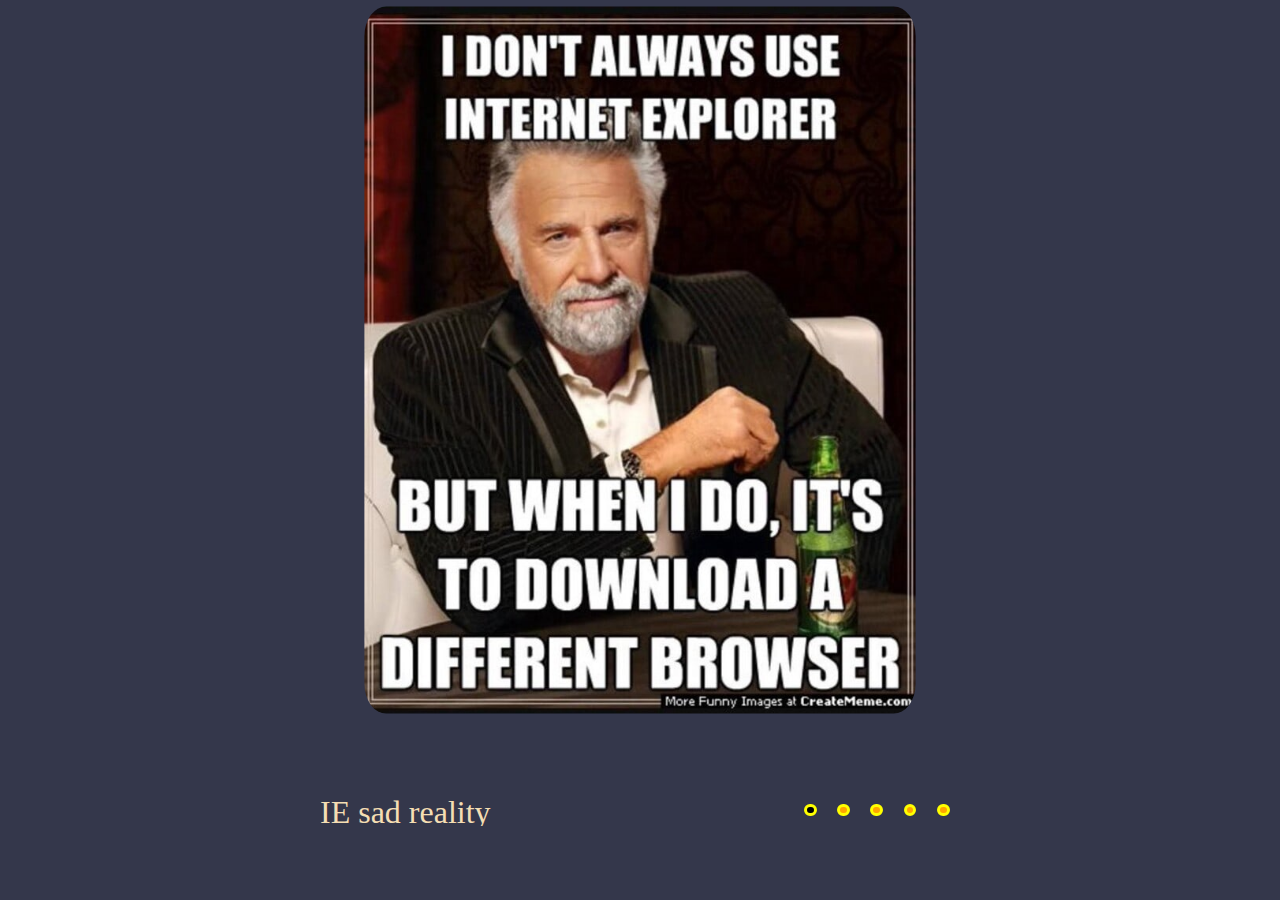
==== cssMemeSlider/index.html @ 9354ff1e "feat: folder created to meet the task requirements (Sun, Sep 15, 2024 16:17:15 PM)" ====
<!DOCTYPE html>
<html lang="en">
<head>
  <meta charset="UTF-8">
  <meta name="viewport" content="width=device-width, initial-scale=1.0">
  <link rel="stylesheet" href="style.css">
  <title>CSS Meme Slider</title>
</head>
<body>
  <div class="content">
    
      <input class="button" type="radio" id="btn1" name="button" checked>
      <input class="button" type="radio" id="btn2" name="button">
      <input class="button" type="radio" id="btn3" name="button">
      <input class="button" type="radio" id="btn4" name="button">
      <input class="button" type="radio" id="btn5" name="button">
    
    <div class="media">
      <img class="meme" id="meme1" src="assets/IE wasted.jpg" alt="I don't always use Internet explorer. But when I do, it's to download a different browser">
      <img class="meme" id="meme2" src="assets/phone broken.jpg" alt="I think your phone is broken. It's not telling me your location anymore">
      <img class="meme" id="meme3" src="assets/smthngs not right here.jpg" alt="">
      <img class="meme" id="meme4" src="assets/tyfanofaufus fex.jpg" alt="">
      <video class="meme" id="meme5" src="assets/Ace Ventura Mental Hospital Scene.mp4" controls></video>
    </div>
    <div class="info">
      <div class="captions">
        <p>IE sad reality</p>
        <p>Broken phone, broken expectations</p>
        <p>Something isn't right</p>
        <p>TYFANNOFAURUS FEX</p>
        <p>Ace Ventura at the mental hospital</p>
      </div>
      <div class="controls">
        <label for="btn1" class="circle" id="circle1"></label>
        <label for="btn2" class="circle" id="circle2"></label>
        <label for="btn3" class="circle" id="circle3"></label>
        <label for="btn4" class="circle" id="circle4"></label>
        <label for="btn5" class="circle" id="circle5"></label>
      </div>
    </div>
  </div>
</body>
</html>
---- cssMemeSlider/style.css ----
*, body {
  margin: 0;
  padding: 0;
  box-sizing: border-box;
}
button, input {
    font-family: inherit;
    font-size: inherit;
    line-height: inherit;
}
img {
    border-style: none;
}
:root {
  --window-background: #34374b;
  --buttons-color-main: orange;
  --buttons-color-accent: yellow;
  --font-color: wheat;
}
body {
  background-color: var(--window-background)
}
.content {
  background-color: var(--window-background);
  margin: 0 auto;
  height: 100vh;
  width: 60vw;
  overflow: hidden;
  display: flex;
  flex-direction: column;
}
input {
  display: none;
}
.media {
  max-width: 70vw;
  height: 80%;
  padding: 0 2vw;
  display: flex;
  justify-content: center;
  align-items: center;
  flex-wrap: wrap;
  overflow: hidden;
}
.meme {
  padding: 0.5vw;
  display: block;
  height: auto;
  height: 100%;
  object-fit: contain;
  border-radius: 5%;
  transition: 0.5s ease-in-out;
}
.info {
  display: flex;
  justify-content: space-around;
  align-items: center;
  height: 20%;
}
.captions {
  width: 70%;
  height: 2.5vw;
  padding-left: 5vw;
  overflow: hidden;
}
.captions p {
    display: flex;
    font-size: 2.5vw;
    color: var(--font-color);
    transition: 0.5s ease-in-out;
}
.controls {
  width: 30%;
  height: 3vw;
  display: flex;
  align-items: center;
  justify-content: space-around;
  padding-right: 5vw;
}
.circle {
  width: 1vw;
  height: 1vw;
  display: block;
  border: 0.3vw solid var(--buttons-color-accent);
  border-radius: 50%;
  background-color: var(--buttons-color-main);
  transition: 0.5s ease-in-out;
}
/*------------CIRCLES LOGIC--------------
----- # 1 ---*/
#btn1:hover ~ .info #circle1,
#btn2:hover ~ .info #circle2,
#btn3:hover ~ .info #circle3,
#btn4:hover ~ .info #circle4,
#btn5:hover ~ .info #circle5 {
  background-color: red;
}
#btn1:active ~ .info #circle1,
#btn2:active ~ .info #circle2,
#btn3:active ~ .info #circle3,
#btn4:active ~ .info #circle4,
#btn5:active ~ .info #circle5 {
  background-color: green;
  border: 0.3vw solid black;
}
#btn1:checked ~ .info #circle1,
#btn2:checked ~ .info #circle2,
#btn3:checked ~ .info #circle3,
#btn4:checked ~ .info #circle4,
#btn5:checked ~ .info #circle5 {
  background-color: black;
}
/* 1 */
#btn1:checked ~ .media .meme {
  transform: translateY(0%);
}
#btn1:checked ~ .info .captions p:nth-of-type(1) {
  transform: translateY(0%);
}
/* 2 */
#btn2:checked ~ .media .meme {
  transform: translateY(-100%);
}
#btn2:checked ~ .info .captions p:nth-of-type(2) {
  transform: translateY(-100%);
}
/* 3 */
#btn3:checked ~ .media .meme {
  transform: translateY(-200%);
}
#btn3:checked ~ .info .captions p:nth-of-type(3) {
  transform: translateY(-200%);
}
/* 4 */
#btn4:checked ~ .media .meme {
  transform: translateY(-300%);
}
#btn4:checked ~ .info .captions p:nth-of-type(4) {
  transform: translateY(-300%);
}
/* 5 */
#btn5:checked ~ .media .meme {
  transform: translateY(-400%);
}
#btn5:checked ~ .info .captions p:nth-of-type(5) {
  transform: translateY(-400%);
}
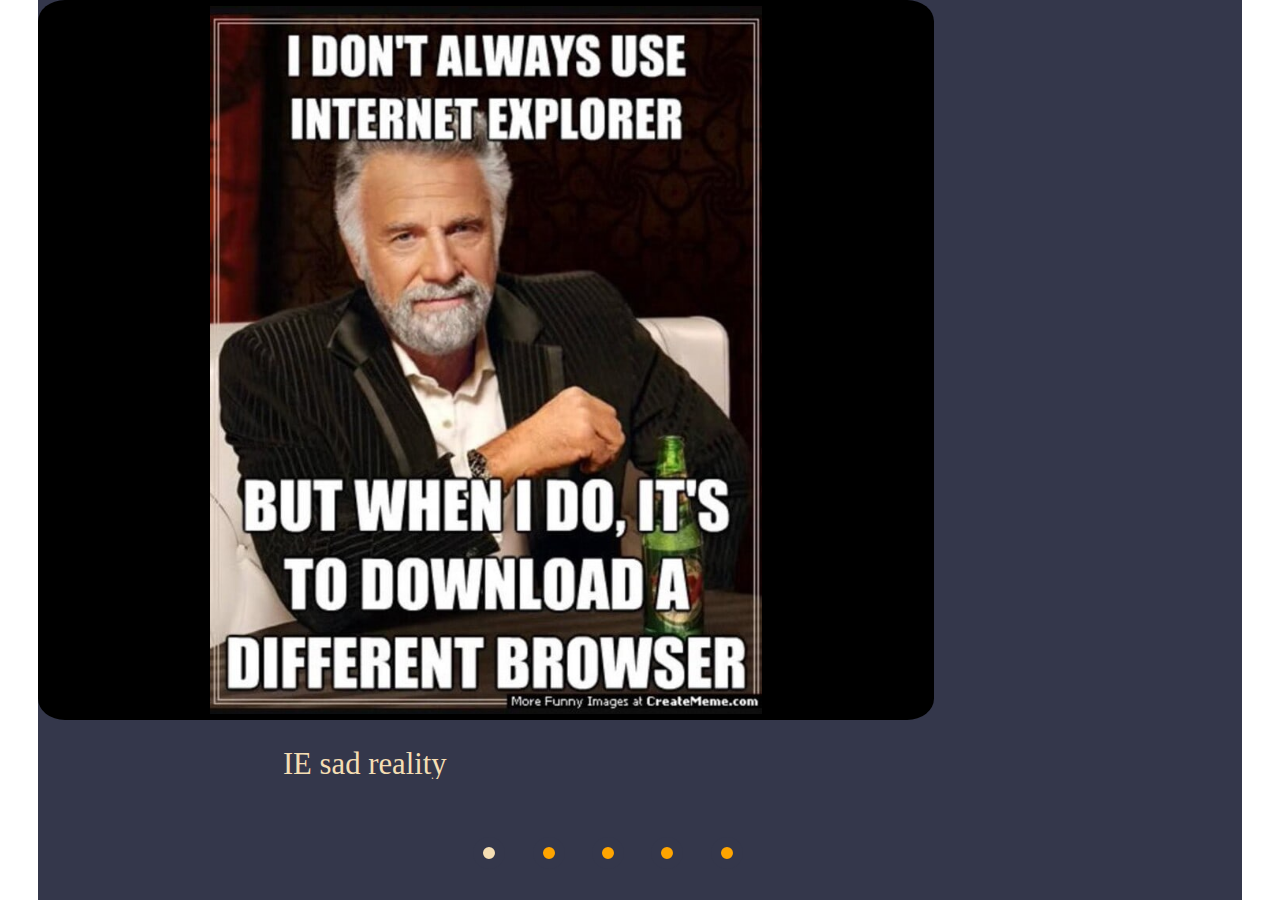
==== commit 2edc47f8: "feat: desktop styling finished (Sun, Sep 15, 2024 07:12:13 PM)" ====
--- a/cssMemeSlider/index.html
+++ b/cssMemeSlider/index.html
@@ -8,14 +8,13 @@
 </head>
 <body>
   <div class="content">
-    
       <input class="button" type="radio" id="btn1" name="button" checked>
       <input class="button" type="radio" id="btn2" name="button">
       <input class="button" type="radio" id="btn3" name="button">
       <input class="button" type="radio" id="btn4" name="button">
       <input class="button" type="radio" id="btn5" name="button">
-    
-    <div class="media">
+      
+      <div class="media">
       <img class="meme" id="meme1" src="assets/IE wasted.jpg" alt="I don't always use Internet explorer. But when I do, it's to download a different browser">
       <img class="meme" id="meme2" src="assets/phone broken.jpg" alt="I think your phone is broken. It's not telling me your location anymore">
       <img class="meme" id="meme3" src="assets/smthngs not right here.jpg" alt="">
--- a/cssMemeSlider/style.css
+++ b/cssMemeSlider/style.css
@@ -16,9 +16,6 @@
   --buttons-color-main: orange;
   --buttons-color-accent: yellow;
   --font-color: wheat;
-}
-body {
-  background-color: var(--window-background)
 }
 .content {
   background-color: var(--window-background);
@@ -41,14 +38,14 @@
   align-items: center;
   flex-wrap: wrap;
   overflow: hidden;
+  border-radius: 3%;
+  background-color: black;
 }
 .meme {
   padding: 0.5vw;
   display: block;
-  height: auto;
   height: 100%;
   object-fit: contain;
-  border-radius: 5%;
   transition: 0.5s ease-in-out;
 }
 .info {
@@ -64,10 +61,10 @@
   overflow: hidden;
 }
 .captions p {
-    display: flex;
-    font-size: 2.5vw;
-    color: var(--font-color);
-    transition: 0.5s ease-in-out;
+  display: flex;
+  font-size: 2.4vw;
+  color: var(--font-color);
+  transition: 0.5s ease-in-out;
 }
 .controls {
   width: 30%;
@@ -78,13 +75,15 @@
   padding-right: 5vw;
 }
 .circle {
-  width: 1vw;
-  height: 1vw;
+  width: 2.5vw;
+  height: 2.5vw;
   display: block;
-  border: 0.3vw solid var(--buttons-color-accent);
+  border: 0.1vw solid var(--buttons-color-accent);
   border-radius: 50%;
   background-color: var(--buttons-color-main);
   transition: 0.5s ease-in-out;
+  cursor: pointer;
+  border: 0.8vw solid var(--window-background);
 }
 /*------------CIRCLES LOGIC--------------
 ----- # 1 ---*/
@@ -93,7 +92,7 @@
 #btn3:hover ~ .info #circle3,
 #btn4:hover ~ .info #circle4,
 #btn5:hover ~ .info #circle5 {
-  background-color: red;
+  background-color: rgb(250, 108, 13);
 }
 #btn1:active ~ .info #circle1,
 #btn2:active ~ .info #circle2,
@@ -108,40 +107,49 @@
 #btn3:checked ~ .info #circle3,
 #btn4:checked ~ .info #circle4,
 #btn5:checked ~ .info #circle5 {
-  background-color: black;
+  background-color: var(--font-color);
 }
 /* 1 */
 #btn1:checked ~ .media .meme {
   transform: translateY(0%);
 }
-#btn1:checked ~ .info .captions p:nth-of-type(1) {
+#btn1:checked ~ .info .captions p {
   transform: translateY(0%);
 }
 /* 2 */
 #btn2:checked ~ .media .meme {
   transform: translateY(-100%);
 }
-#btn2:checked ~ .info .captions p:nth-of-type(2) {
+#btn2:checked ~ .info .captions p {
   transform: translateY(-100%);
 }
 /* 3 */
 #btn3:checked ~ .media .meme {
   transform: translateY(-200%);
 }
-#btn3:checked ~ .info .captions p:nth-of-type(3) {
+#btn3:checked ~ .info .captions p {
   transform: translateY(-200%);
 }
 /* 4 */
 #btn4:checked ~ .media .meme {
   transform: translateY(-300%);
 }
-#btn4:checked ~ .info .captions p:nth-of-type(4) {
+#btn4:checked ~ .info .captions p {
   transform: translateY(-300%);
 }
 /* 5 */
 #btn5:checked ~ .media .meme {
   transform: translateY(-400%);
 }
-#btn5:checked ~ .info .captions p:nth-of-type(5) {
+#btn5:checked ~ .info .captions p {
   transform: translateY(-400%);
+}
+/* ------------ MOBILE ------------ */
+@media (max-width: 1280px) {
+  .content {
+    width: 94vw;
+  }
+  .info {
+    flex-direction: column;
+  }
 }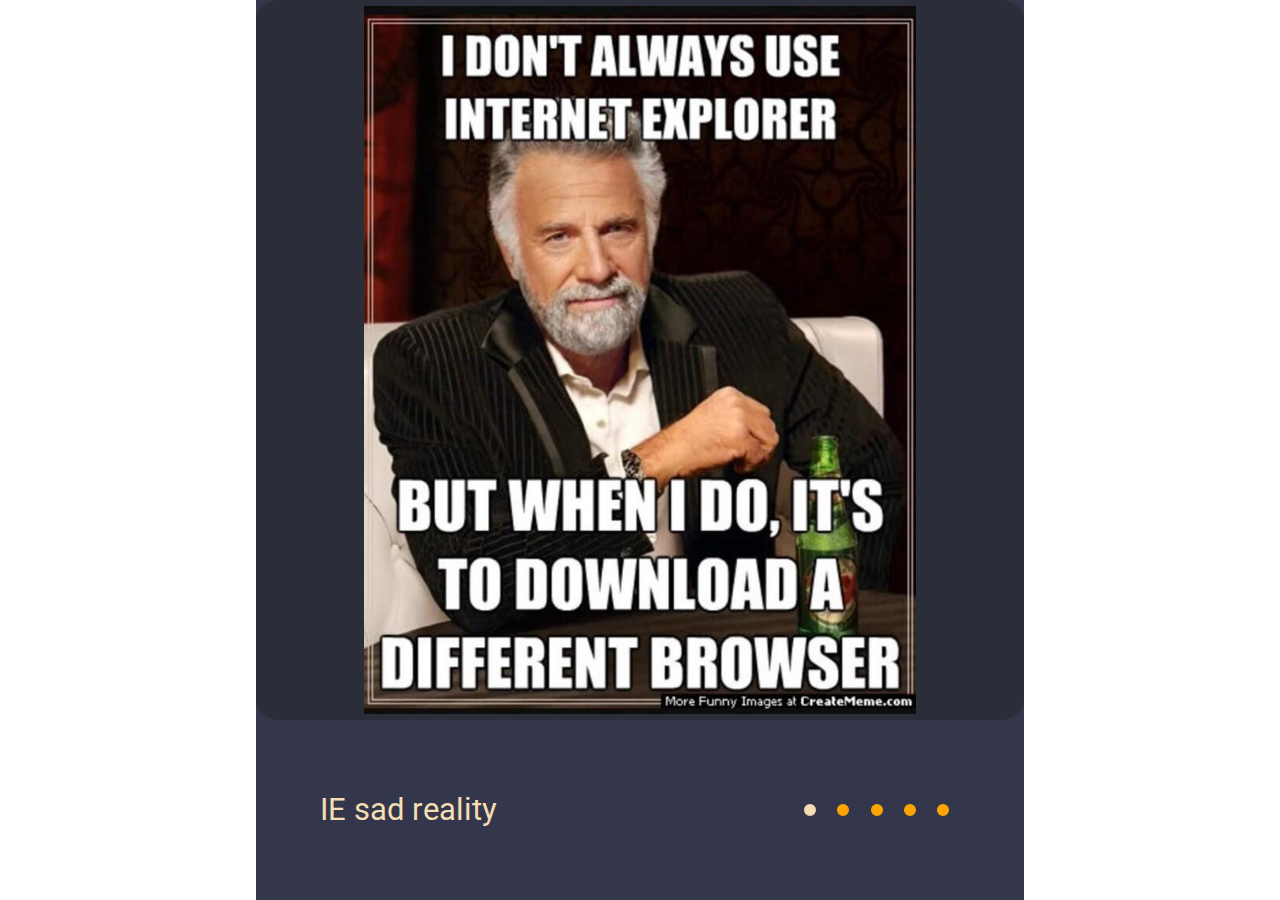
==== commit f2a2608a: "feat: mobile styling finished, font added (Mon, Sep 16, 2024 12:52:31 AM)" ====
--- a/cssMemeSlider/index.html
+++ b/cssMemeSlider/index.html
@@ -4,6 +4,9 @@
   <meta charset="UTF-8">
   <meta name="viewport" content="width=device-width, initial-scale=1.0">
   <link rel="stylesheet" href="style.css">
+  <link rel="preconnect" href="https://fonts.googleapis.com">
+<link rel="preconnect" href="https://fonts.gstatic.com" crossorigin>
+<link href="https://fonts.googleapis.com/css2?family=Roboto:ital,wght@0,100;0,300;0,400;0,500;0,700;0,900;1,100;1,300;1,400;1,500;1,700;1,900&display=swap" rel="stylesheet">
   <title>CSS Meme Slider</title>
 </head>
 <body>
--- a/cssMemeSlider/style.css
+++ b/cssMemeSlider/style.css
@@ -25,6 +25,7 @@
   overflow: hidden;
   display: flex;
   flex-direction: column;
+  justify-content: center;
 }
 input {
   display: none;
@@ -32,19 +33,19 @@
 .media {
   max-width: 70vw;
   height: 80%;
-  padding: 0 2vw;
   display: flex;
   justify-content: center;
   align-items: center;
   flex-wrap: wrap;
   overflow: hidden;
   border-radius: 3%;
-  background-color: black;
+  background-color: #2B2D38;
 }
 .meme {
   padding: 0.5vw;
   display: block;
   height: 100%;
+  width: 98%;
   object-fit: contain;
   transition: 0.5s ease-in-out;
 }
@@ -56,13 +57,15 @@
 }
 .captions {
   width: 70%;
-  height: 2.5vw;
+  height: 2.6vw;
   padding-left: 5vw;
   overflow: hidden;
 }
 .captions p {
   display: flex;
+  font-family: "Roboto", sans-serif;
   font-size: 2.4vw;
+  line-height: 2.6vw;
   color: var(--font-color);
   transition: 0.5s ease-in-out;
 }
@@ -99,7 +102,7 @@
 #btn3:active ~ .info #circle3,
 #btn4:active ~ .info #circle4,
 #btn5:active ~ .info #circle5 {
-  background-color: green;
+  background-color: lightblue;
   border: 0.3vw solid black;
 }
 #btn1:checked ~ .info #circle1,
@@ -145,11 +148,29 @@
   transform: translateY(-400%);
 }
 /* ------------ MOBILE ------------ */
-@media (max-width: 1280px) {
-  .content {
-    width: 94vw;
-  }
+@media (max-width: 768px) {
   .info {
     flex-direction: column;
+    justify-content: center;
+    row-gap: 2rem;
+  }
+  .captions {
+    padding-left: 0;
+    width: 94%;
+    height: 3.25vw;
+  }
+  .captions p {
+    display: block;
+    text-align: center;
+    font-size: 3vw;
+  line-height: 3.25vw;
+  }
+  .controls {
+    padding-right: 0;
+    min-width: 70%;
+  }
+  .circle {
+    width: 1.6rem;
+    height: 1.6rem;
   }
 }